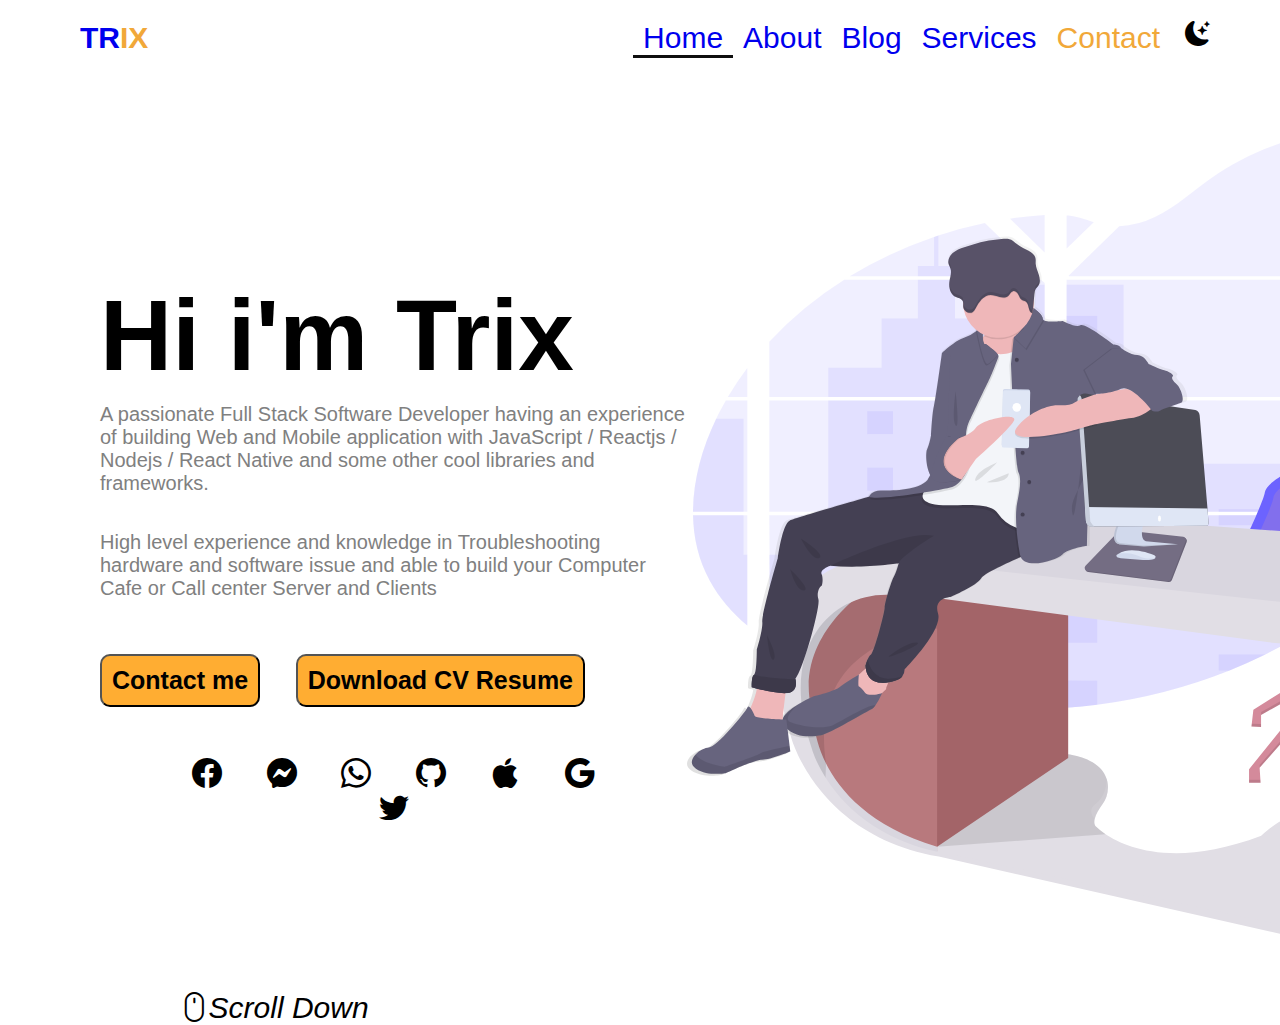
==== index.html @ 7c1e3eaa "fix label h1 to left" ====
<!DOCTYPE html>
<html lang="en">
<head>
    <meta charset="UTF-8">
    <meta http-equiv="X-UA-Compatible" content="IE=edge">
    <meta name="viewport" content="width=device-width, initial-scale=1.0">
   <!-- CSS Style Link -->
    <link rel="stylesheet" href="assets/css/style.css">
    <!-- Dark Mode color Scheme -->
    <meta name="color-scheme" content="dark light">
    <!-- Bootstrap Icon -->
    <link rel="stylesheet" href="https://cdn.jsdelivr.net/npm/bootstrap-icons@1.10.3/font/bootstrap-icons.css">
    <title>Document</title>
</head>
<body>

    <header>
        <a href="#default" class="logo">TR<span>IX</span></a>
        <div class="header-right" id="header">
            <a class="btn active" href="#home">Home</a>
            <a class="btn" href="#about">About</a>
            <a class="btn" href="#blog">Blog</a>
            <a class="btn" href="#services">Services</a>
            <a class="btn" href="#contact">Contact</a>
            <i class="bi bi-moon-stars-fill" id="toggleDark"></i>
        </div>
    </header>


    <section class="home">
        <div class="grid-container">
            <div class="container">
                <div class="row">
                    <div class="column2">
                        <h1>Hi i'm Trix</h1>
                        <p>A passionate Full Stack Software Developer having an experience of building Web and Mobile application with JavaScript /
                        Reactjs / Nodejs /
                        React Native and some other cool libraries and frameworks.</p>
                        <br><br>
                        <p>High level experience and knowledge in Troubleshooting hardware and software issue and able to build your Computer Cafe or Call center Server and Clients</p>
                        <br><br><br>
                        <p><button style="margin-right: 30px;" class="contact">Contact me</button>
                        <button class="contact"><a href="/assets/partials/cvResume.html">Download CV Resume</a></button></p>
                        <div class="icons">
                            <i class="bi bi-facebook"></i>
                            <i class="bi bi-messenger"></i>
                            <i class="bi bi-whatsapp"></i>
                            <i class="bi bi-github"></i>
                            <i class="bi bi-apple"></i>
                            <i class="bi bi-google"></i>
                            <i class="bi bi-twitter"></i>
                            <i class="bi bi-mouse">Scroll Down</i>
                        </div>
                    </div>
                    
                    <div class="column2">
                        <img src="assets/images/manOnTable.svg" alt="manOnTable">
                    </div>
                </div>
            </div>
        </div>
    </section>


    <script src="assets/js/script.js"></script>
</body>
</html>
---- assets/css/style.css ----
* {
  padding: 0%;
  margin: 0%;
  box-sizing: border-box;
  font-family: "poppins", Arial, Helvetica, sans-serif;
}
body {

}
.contact > a {
  text-decoration: none;
  color: #000;
}
.contact{
  background: none;
  border-radius: 10px;
  padding: 10px;
  width: auto;
  background: #ffad32;
  font-weight: 600;
  font-size: 25px;  
}
.contact:hover{
background-color: #fff;
color: #7b1cd4;
border-color: #f1a839;
cursor: pointer;
}
/* Style the header with a grey background and some padding */
header {
  overflow: hidden;
  /* background-color: #f1f1f1; */
  padding: 20px 70px;
}

/* Style the header links */
header a {
  float: left;
  /* color: #fff; */
  text-align: center;
  padding: 10px;
  text-decoration: none;
  font-size: 30px;
  line-height: 15px;
}
/* Last item in Header  */
header a:nth-child(5) {
  margin-right: 15px;
  color: #f1a839;
  border-radius: 15px;
}
header a:nth-child(5):hover {
  color: #551A8B;
  font-size: 25px;
 
}
header i:last-child:hover{
  font-size: 25px;
 
}
/* Style the logo link (notice that we set the same value of line-height and font-size to prevent the header to increase when the font gets bigger */
header a.logo {
  font-weight: bold;
  font-size: 30px;
}

/* Change the background color on mouse-over */
header a:hover {
  background-color: none;
  color: #f1a839;
  font-size: 25px;
   font-weight: bold;
}

/* Style the active/current link*/
.active {
  padding-bottom: 10px;
  border-bottom: 3px solid #0f0f0f;
}

/* Float the link section to the right */
.header-right {
  float: right;
}
/* Color on Logo Name */
header span {
  color: #f1a839;
}

.grid-container {
  display: grid;
  grid-template-columns: auto auto auto auto;
  column-gap: 10px;
}

.container {
  margin-top: 50px;
  margin-bottom: 50px;
  margin-left: 100px;
  margin-right: 100px;
}

.row {
  display: flex;
}

.column2 {
  width: 50%;
}

i {
  font-size: 25px;
  cursor: pointer;
  /* transform: translate(-50%, -50%); */
}

.column2{
  float: right;
}
.column2 > h1{
  margin-top: 150px;
  margin-bottom: 10px;
  font-size: 100px;
  text-align: left;
}
.column2 > p{
  font-size: 20px;
  color: gray;
  text-align: justify;
  text-align: left;
}
 .column2 > div > img{
    position: static;
    z-index: 1;

}
.icons{
  text-align: center;
  padding: 50px;
}
.icons > i{
  font-size: 30px;
  margin-right: 20px;
  margin-left: 20px;
}
.icons > i:hover{
  font-size: 25px;
}
.icons i:last-child{
  position: absolute;
  margin-top: 200px;
  margin-left: -250px;
}

.darkMode{
background: #000;
color: #fff;
transition: 2s;
}

.lightMode{
background: #fff;
color: #000;
transition: 2s;
}



/* Add media queries for responsiveness - when the screen is 500px wide or less, stack the links on top of each other */
@media screen and (max-width: 600px) {
  header a {
    float: none;
    display: block;
    text-align: left;
  }
  header a:nth-child(5){
    margin-left: 0px;
    margin-right: 0px;
    margin-bottom: 10px;
  }
  header i{
   font-size: 30px; 
   margin-left: 5px;
  }  
  .header-right {
    float: none;
  }

}
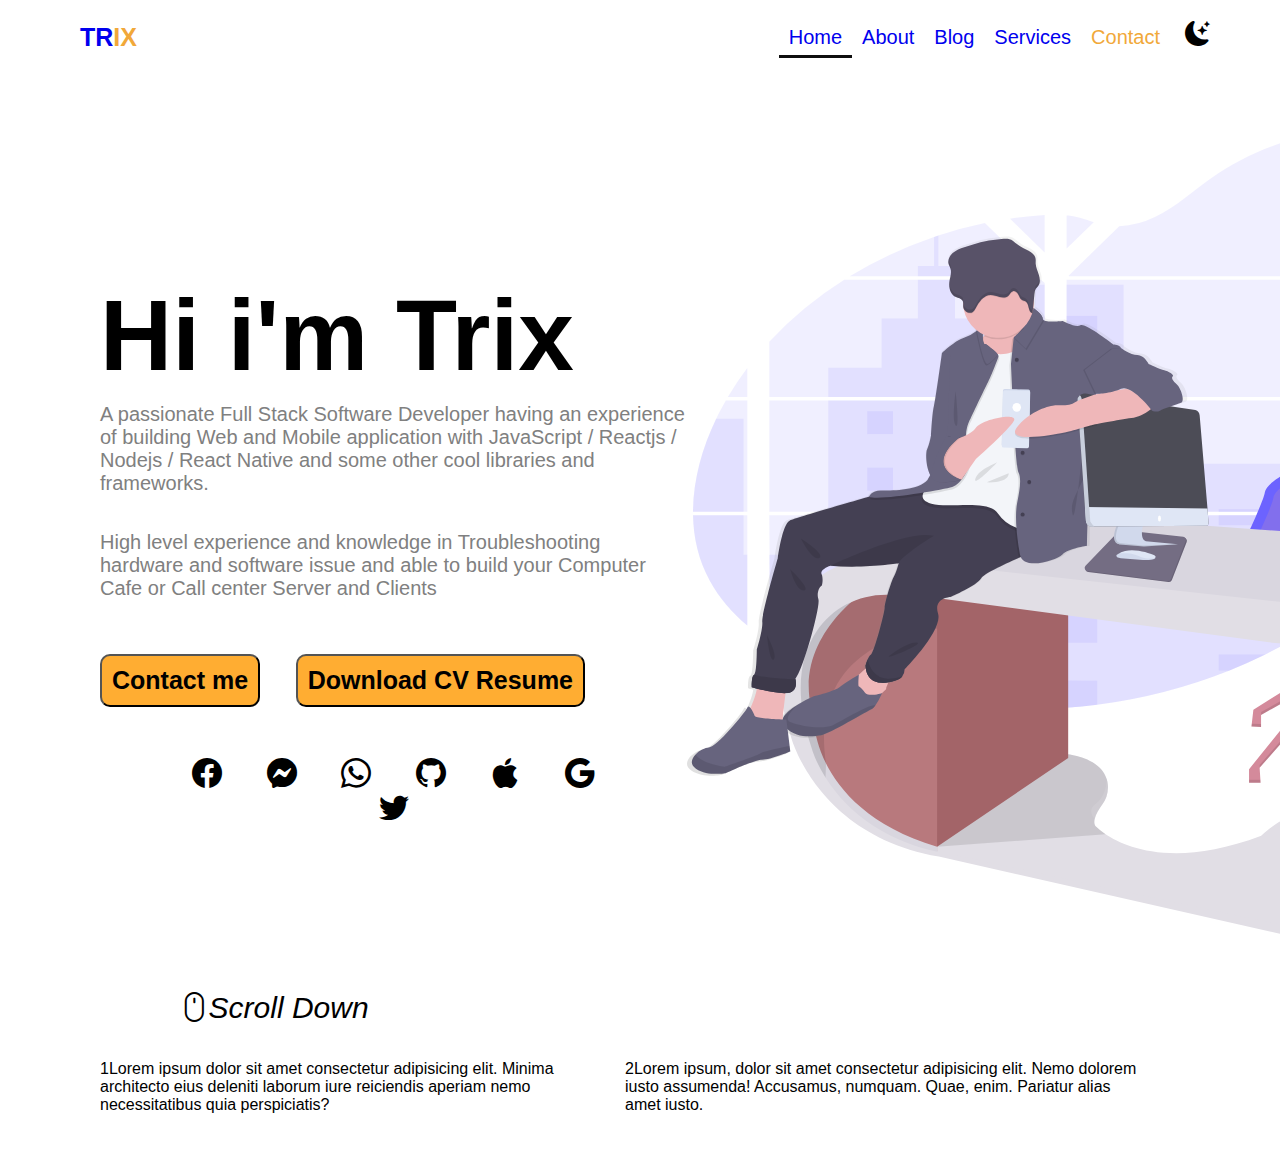
==== commit 00c55351: "fix some header hover" ====
--- a/index.html
+++ b/index.html
@@ -4,10 +4,10 @@
     <meta charset="UTF-8">
     <meta http-equiv="X-UA-Compatible" content="IE=edge">
     <meta name="viewport" content="width=device-width, initial-scale=1.0">
-   <!-- CSS Style Link -->
+    <!-- CSS Style Link -->
     <link rel="stylesheet" href="assets/css/style.css">
     <!-- Dark Mode color Scheme -->
-    <meta name="color-scheme" content="dark light">
+    <!-- <meta name="color-scheme" content="dark light"> -->
     <!-- Bootstrap Icon -->
     <link rel="stylesheet" href="https://cdn.jsdelivr.net/npm/bootstrap-icons@1.10.3/font/bootstrap-icons.css">
     <title>Document</title>
@@ -62,6 +62,22 @@
     </section>
 
 
+    <section id="about">
+        <div class="grid-container">
+            <div class="container">
+                <div class="row">
+                    <div class="column2">
+                        1Lorem ipsum dolor sit amet consectetur adipisicing elit. Minima architecto eius deleniti laborum iure reiciendis aperiam nemo necessitatibus quia perspiciatis?
+                    </div>
+                    <div class="column2">
+                        2Lorem ipsum, dolor sit amet consectetur adipisicing elit. Nemo dolorem iusto assumenda! Accusamus, numquam. Quae, enim. Pariatur alias amet iusto.
+                    </div>
+                </div>
+            </div>
+        </div>
+    </section>
+
+
     <script src="assets/js/script.js"></script>
 </body>
 </html>--- a/assets/css/style.css
+++ b/assets/css/style.css
@@ -40,7 +40,7 @@
   text-align: center;
   padding: 10px;
   text-decoration: none;
-  font-size: 30px;
+  font-size: 20px;
   line-height: 15px;
 }
 /* Last item in Header  */
@@ -51,24 +51,23 @@
 }
 header a:nth-child(5):hover {
   color: #551A8B;
-  font-size: 25px;
- 
+  font-size: 25;
 }
 header i:last-child:hover{
-  font-size: 25px;
+  font-size: 30px;
  
 }
 /* Style the logo link (notice that we set the same value of line-height and font-size to prevent the header to increase when the font gets bigger */
 header a.logo {
   font-weight: bold;
-  font-size: 30px;
+  font-size: 25px;
 }
 
 /* Change the background color on mouse-over */
 header a:hover {
   background-color: none;
   color: #f1a839;
-  font-size: 25px;
+  font-size: 20px;
    font-weight: bold;
 }
 
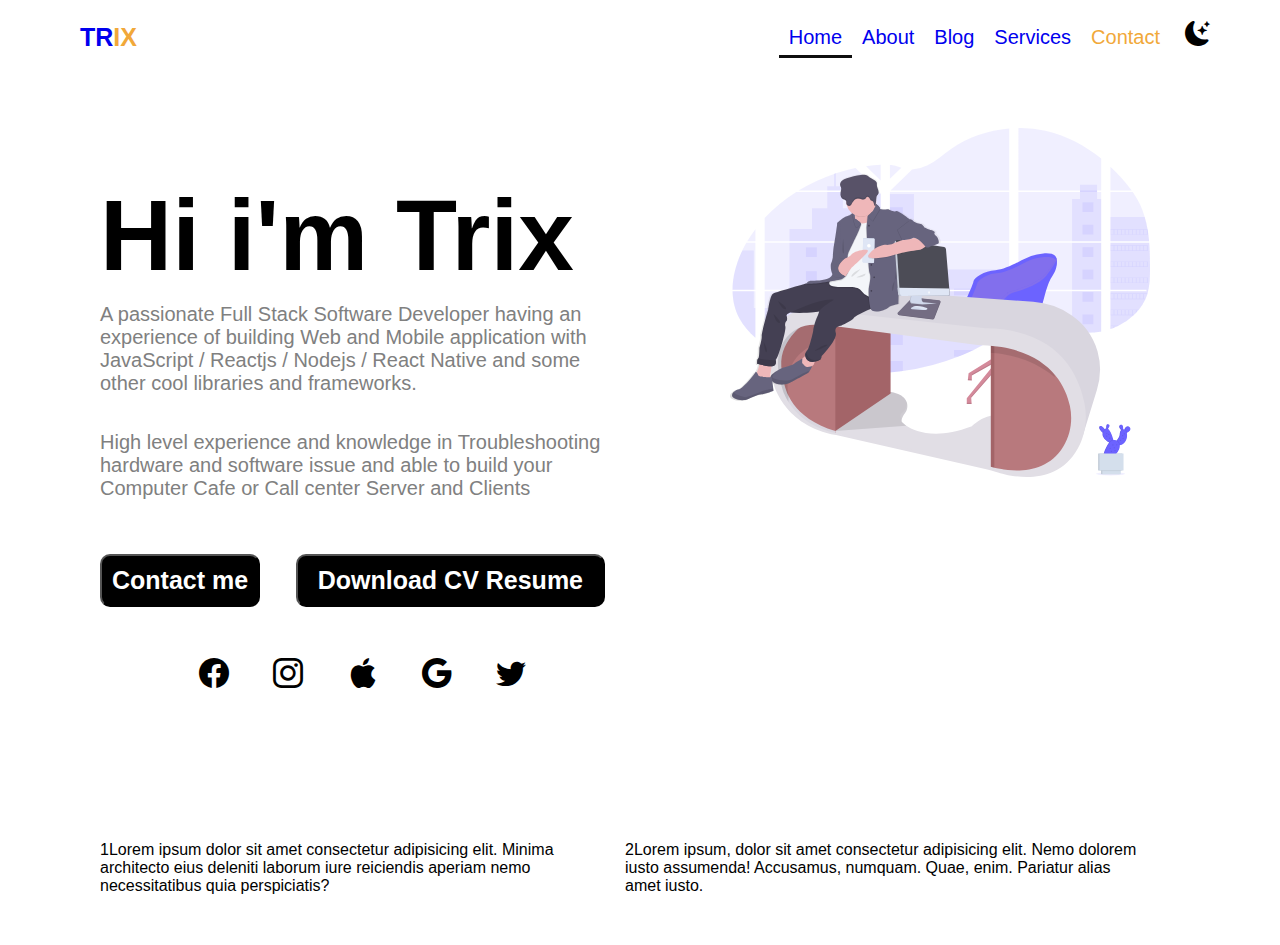
==== commit d567b622: "fix again the dark and light mode" ====
--- a/index.html
+++ b/index.html
@@ -40,16 +40,13 @@
                         <p>High level experience and knowledge in Troubleshooting hardware and software issue and able to build your Computer Cafe or Call center Server and Clients</p>
                         <br><br><br>
                         <p><button style="margin-right: 30px;" class="contact">Contact me</button>
-                        <button class="contact"><a href="/assets/partials/cvResume.html">Download CV Resume</a></button></p>
+                        <button class="contact" style="text-decoration: none;"><a href="/assets/partials/cvResume.html" class="contact">Download CV Resume</a></button></p>
                         <div class="icons">
                             <i class="bi bi-facebook"></i>
-                            <i class="bi bi-messenger"></i>
-                            <i class="bi bi-whatsapp"></i>
-                            <i class="bi bi-github"></i>
+                            <i class="bi bi-instagram"></i>
                             <i class="bi bi-apple"></i>
                             <i class="bi bi-google"></i>
                             <i class="bi bi-twitter"></i>
-                            <i class="bi bi-mouse">Scroll Down</i>
                         </div>
                     </div>
                     
--- a/assets/css/style.css
+++ b/assets/css/style.css
@@ -4,28 +4,7 @@
   box-sizing: border-box;
   font-family: "poppins", Arial, Helvetica, sans-serif;
 }
-body {
-
-}
-.contact > a {
-  text-decoration: none;
-  color: #000;
-}
-.contact{
-  background: none;
-  border-radius: 10px;
-  padding: 10px;
-  width: auto;
-  background: #ffad32;
-  font-weight: 600;
-  font-size: 25px;  
-}
-.contact:hover{
-background-color: #fff;
-color: #7b1cd4;
-border-color: #f1a839;
-cursor: pointer;
-}
+
 /* Style the header with a grey background and some padding */
 header {
   overflow: hidden;
@@ -117,7 +96,7 @@
   float: right;
 }
 .column2 > h1{
-  margin-top: 150px;
+  margin-top: 50px;
   margin-bottom: 10px;
   font-size: 100px;
   text-align: left;
@@ -128,10 +107,11 @@
   text-align: justify;
   text-align: left;
 }
- .column2 > div > img{
+ .column2 > img{
     position: static;
     z-index: 1;
-
+    width: 80%;
+    float: right;
 }
 .icons{
   text-align: center;
@@ -145,23 +125,58 @@
 .icons > i:hover{
   font-size: 25px;
 }
-.icons i:last-child{
-  position: absolute;
-  margin-top: 200px;
-  margin-left: -250px;
-}
+
+.contact > a {
+  text-decoration: none;
+  color: #fff;
+}
+.contact > a:hover{
+  color: #000;
+}
+.contact{
+  background: none;
+  border-radius: 10px;
+  padding: 10px;
+  width: auto;
+  background: #000;
+  color: #fff; 
+  font-weight: 600;
+  font-size: 25px; 
+}
+.contact:hover{
+background-color: #fff;
+color: #000;
+border-color: none;
+cursor: pointer;
+}
+
 
 .darkMode{
 background: #000;
 color: #fff;
 transition: 2s;
 }
-
-.lightMode{
-background: #fff;
-color: #000;
-transition: 2s;
-}
+.darkMode .contact > a {
+  text-decoration: none;
+  color: #000;
+}
+.darkMode .contact{
+  background: none;
+  border-radius: 10px;
+  padding: 10px;
+  width: auto;
+  background: #fff;
+  font-weight: 600;
+  font-size: 25px; 
+  color: #000; 
+}
+.darkMode .contact:hover{
+background-color: #fff;
+color: #7b1cd4;
+border-color: #f1a839;
+cursor: pointer;
+}
+
 
 
 
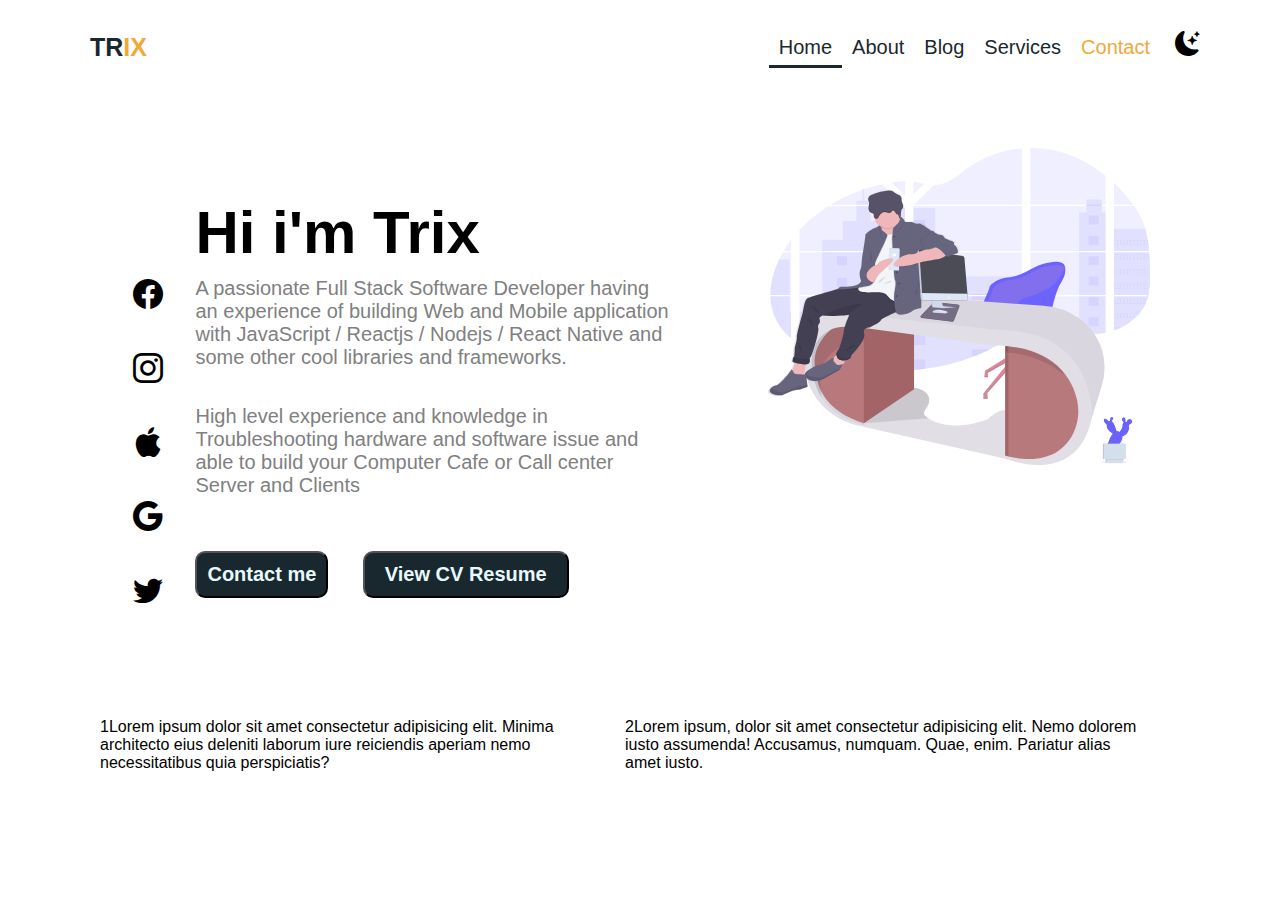
==== commit 94998be5: "adjust icon to side" ====
--- a/index.html
+++ b/index.html
@@ -31,6 +31,13 @@
         <div class="grid-container">
             <div class="container">
                 <div class="row">
+                    <div class="icons">
+                        <i class="bi bi-facebook"></i>
+                        <i class="bi bi-instagram"></i>
+                        <i class="bi bi-apple"></i>
+                        <i class="bi bi-google"></i>
+                        <i class="bi bi-twitter"></i>
+                    </div>
                     <div class="column2">
                         <h1>Hi i'm Trix</h1>
                         <p>A passionate Full Stack Software Developer having an experience of building Web and Mobile application with JavaScript /
@@ -39,15 +46,8 @@
                         <br><br>
                         <p>High level experience and knowledge in Troubleshooting hardware and software issue and able to build your Computer Cafe or Call center Server and Clients</p>
                         <br><br><br>
-                        <p><button style="margin-right: 30px;" class="contact">Contact me</button>
-                        <button class="contact" style="text-decoration: none;"><a href="/assets/partials/cvResume.html" class="contact">Download CV Resume</a></button></p>
-                        <div class="icons">
-                            <i class="bi bi-facebook"></i>
-                            <i class="bi bi-instagram"></i>
-                            <i class="bi bi-apple"></i>
-                            <i class="bi bi-google"></i>
-                            <i class="bi bi-twitter"></i>
-                        </div>
+                        <button style="margin-right: 30px;" class="contact">Contact me</button>
+                        <button class="contact" style="text-decoration: none;"><a href="/assets/partials/cvResume.html" class="contact">View CV Resume</a></button>
                     </div>
                     
                     <div class="column2">
--- a/assets/css/style.css
+++ b/assets/css/style.css
@@ -4,18 +4,23 @@
   box-sizing: border-box;
   font-family: "poppins", Arial, Helvetica, sans-serif;
 }
+:root{
+  --black: #19282F;
+  --white: #E8F9FD;
+  --gray: #B5D5C5;
+}
 
 /* Style the header with a grey background and some padding */
 header {
   overflow: hidden;
   /* background-color: #f1f1f1; */
-  padding: 20px 70px;
+  padding: 30px 80px;
 }
 
 /* Style the header links */
 header a {
   float: left;
-  /* color: #fff; */
+  color: var(--black);
   text-align: center;
   padding: 10px;
   text-decoration: none;
@@ -53,7 +58,7 @@
 /* Style the active/current link*/
 .active {
   padding-bottom: 10px;
-  border-bottom: 3px solid #0f0f0f;
+  border-bottom: 3px solid var(--black);
 }
 
 /* Float the link section to the right */
@@ -84,6 +89,7 @@
 
 .column2 {
   width: 50%;
+  z-index: -1;
 }
 
 i {
@@ -92,13 +98,11 @@
   /* transform: translate(-50%, -50%); */
 }
 
-.column2{
-  float: right;
-}
+
 .column2 > h1{
   margin-top: 50px;
   margin-bottom: 10px;
-  font-size: 100px;
+  font-size: 60px;
   text-align: left;
 }
 .column2 > p{
@@ -112,69 +116,113 @@
     z-index: 1;
     width: 80%;
     float: right;
+    overflow: hidden;
 }
 .icons{
+  padding-top: 50px;
+  margin-top: 50px;
+  width:10%;
   text-align: center;
-  padding: 50px;
 }
 .icons > i{
+  padding-top: 30px;
+  padding-bottom: 10px;
   font-size: 30px;
-  margin-right: 20px;
-  margin-left: 20px;
+  display: block;
 }
 .icons > i:hover{
   font-size: 25px;
+  color: var(--gray);
 }
 
 .contact > a {
   text-decoration: none;
-  color: #fff;
+  color: var(--white);
 }
 .contact > a:hover{
-  color: #000;
+  color: var(--white);
 }
 .contact{
   background: none;
   border-radius: 10px;
   padding: 10px;
   width: auto;
-  background: #000;
-  color: #fff; 
+  background: var(--black);
+  color: var(--white); 
   font-weight: 600;
-  font-size: 25px; 
+  font-size: 20px; 
 }
 .contact:hover{
-background-color: #fff;
-color: #000;
+color: var(--white);
 border-color: none;
 cursor: pointer;
 }
 
 
 .darkMode{
-background: #000;
-color: #fff;
+background: var(--black);
+color: var(--white);
 transition: 2s;
 }
 .darkMode .contact > a {
   text-decoration: none;
-  color: #000;
+  color: var(--black);
 }
 .darkMode .contact{
   background: none;
   border-radius: 10px;
   padding: 10px;
   width: auto;
-  background: #fff;
+  background: var(--white);
   font-weight: 600;
-  font-size: 25px; 
-  color: #000; 
+  font-size: 20px;
+  color: var(--black); 
 }
 .darkMode .contact:hover{
-background-color: #fff;
-color: #7b1cd4;
-border-color: #f1a839;
+background-color: var(--white);
+color: var(--black);
+border-color: var(--black);
 cursor: pointer;
+}
+.darkMode header a{
+  color: var(--gray);
+}
+.darkMode .active {
+  padding-bottom: 10px;
+  border-bottom: 3px solid var(--white);
+}
+/* Last item in Header  */
+.darkMode header a:nth-child(5) {
+  margin-right: 15px;
+  color: #f1a839;
+  border-radius: 15px;
+}
+.darkMode header a:nth-child(5):hover {
+  color: var(--gray);
+  font-size: 25;
+}
+.darkMode header i:last-child:hover{
+  font-size: 30px;
+ 
+}
+/* Style the logo link (notice that we set the same value of line-height and font-size to prevent the header to increase when the font gets bigger */
+.darkMode header a.logo {
+  font-weight: bold;
+  font-size: 25px;
+}
+
+/* Change the background color on mouse-over */
+.darkMode header a:hover {
+  background-color: none;
+  color: #f1a839;
+  font-size: 20px;
+   font-weight: bold;
+}
+.darkMode .column2 > p{
+  font-size: 20px;
+  color: var(--gray);
+  text-align: justify;
+  text-align: left;
 }
 
 
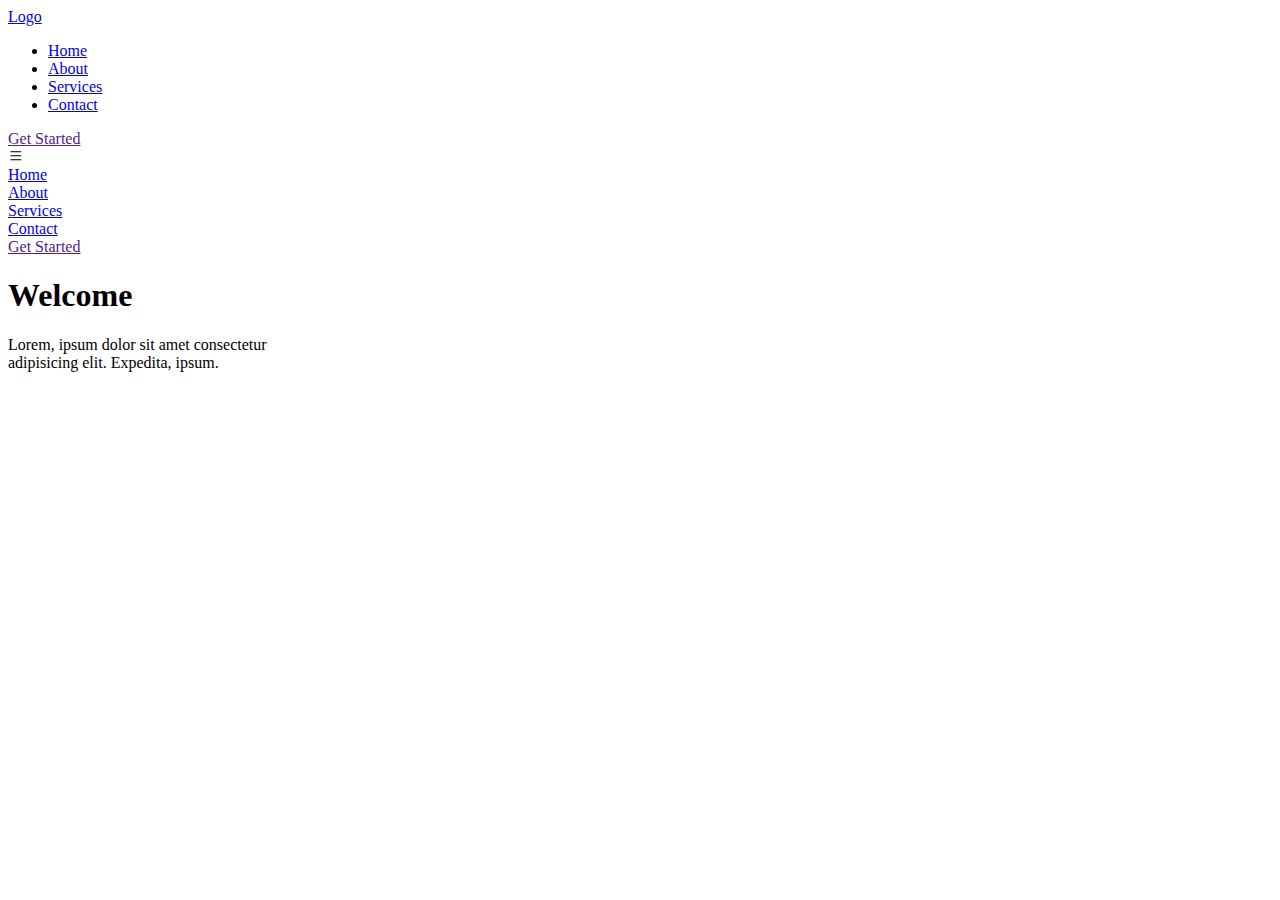
==== commit e9cfcd6a: "Header" ====
--- a/index.html
+++ b/index.html
@@ -1,80 +1,48 @@
 <!DOCTYPE html>
 <html lang="en">
+
 <head>
     <meta charset="UTF-8">
     <meta http-equiv="X-UA-Compatible" content="IE=edge">
     <meta name="viewport" content="width=device-width, initial-scale=1.0">
-    <!-- CSS Style Link -->
-    <link rel="stylesheet" href="assets/css/style.css">
-    <!-- Dark Mode color Scheme -->
-    <!-- <meta name="color-scheme" content="dark light"> -->
-    <!-- Bootstrap Icon -->
+    <title>Header</title>
     <link rel="stylesheet" href="https://cdn.jsdelivr.net/npm/bootstrap-icons@1.10.3/font/bootstrap-icons.css">
-    <title>Document</title>
+    <link rel="stylesheet" href="style.css">
 </head>
+
 <body>
+    <header>
+        <div class="navbar">
+            <div class="logo"><a href="#">Logo</a></div>
+            <ul class="links">
+                <li><a href="#home">Home</a></li>
+                <li><a href="#">About</a></li>
+                <li><a href="#">Services</a></li>
+                <li><a href="#">Contact</a></li>
+            </ul>
+            <a href="" class="action_btn">Get Started</a>
+            <div class="toggle_btn">
+                <i class="bi bi-list"></i>
+            </div>
+        </div>
 
-    <header>
-        <a href="#default" class="logo">TR<span>IX</span></a>
-        <div class="header-right" id="header">
-            <a class="btn active" href="#home">Home</a>
-            <a class="btn" href="#about">About</a>
-            <a class="btn" href="#blog">Blog</a>
-            <a class="btn" href="#services">Services</a>
-            <a class="btn" href="#contact">Contact</a>
-            <i class="bi bi-moon-stars-fill" id="toggleDark"></i>
+        <div class="dropdown_menu">
+            <li><a href="#">Home</a></li>
+            <li><a href="#">About</a></li>
+            <li><a href="#">Services</a></li>
+            <li><a href="#">Contact</a></li>
+            <li><a href="" class="action_btn">Get Started</a></li>
         </div>
     </header>
 
+    <main>
+        <section id="home">
+            <h1>Welcome</h1>
+            <p>Lorem, ipsum dolor sit amet consectetur<br> adipisicing elit. Expedita, ipsum.</p>
+        </section>
+    </main>
 
-    <section class="home">
-        <div class="grid-container">
-            <div class="container">
-                <div class="row">
-                    <div class="icons">
-                        <i class="bi bi-facebook"></i>
-                        <i class="bi bi-instagram"></i>
-                        <i class="bi bi-apple"></i>
-                        <i class="bi bi-google"></i>
-                        <i class="bi bi-twitter"></i>
-                    </div>
-                    <div class="column2">
-                        <h1>Hi i'm Trix</h1>
-                        <p>A passionate Full Stack Software Developer having an experience of building Web and Mobile application with JavaScript /
-                        Reactjs / Nodejs /
-                        React Native and some other cool libraries and frameworks.</p>
-                        <br><br>
-                        <p>High level experience and knowledge in Troubleshooting hardware and software issue and able to build your Computer Cafe or Call center Server and Clients</p>
-                        <br><br><br>
-                        <button style="margin-right: 30px;" class="contact">Contact me</button>
-                        <button class="contact" style="text-decoration: none;"><a href="/assets/partials/cvResume.html" class="contact">View CV Resume</a></button>
-                    </div>
-                    
-                    <div class="column2">
-                        <img src="assets/images/manOnTable.svg" alt="manOnTable">
-                    </div>
-                </div>
-            </div>
-        </div>
-    </section>
+    <script src="script.js"></script>
+</body>
 
-
-    <section id="about">
-        <div class="grid-container">
-            <div class="container">
-                <div class="row">
-                    <div class="column2">
-                        1Lorem ipsum dolor sit amet consectetur adipisicing elit. Minima architecto eius deleniti laborum iure reiciendis aperiam nemo necessitatibus quia perspiciatis?
-                    </div>
-                    <div class="column2">
-                        2Lorem ipsum, dolor sit amet consectetur adipisicing elit. Nemo dolorem iusto assumenda! Accusamus, numquam. Quae, enim. Pariatur alias amet iusto.
-                    </div>
-                </div>
-            </div>
-        </div>
-    </section>
-
-
-    <script src="assets/js/script.js"></script>
-</body>
 </html>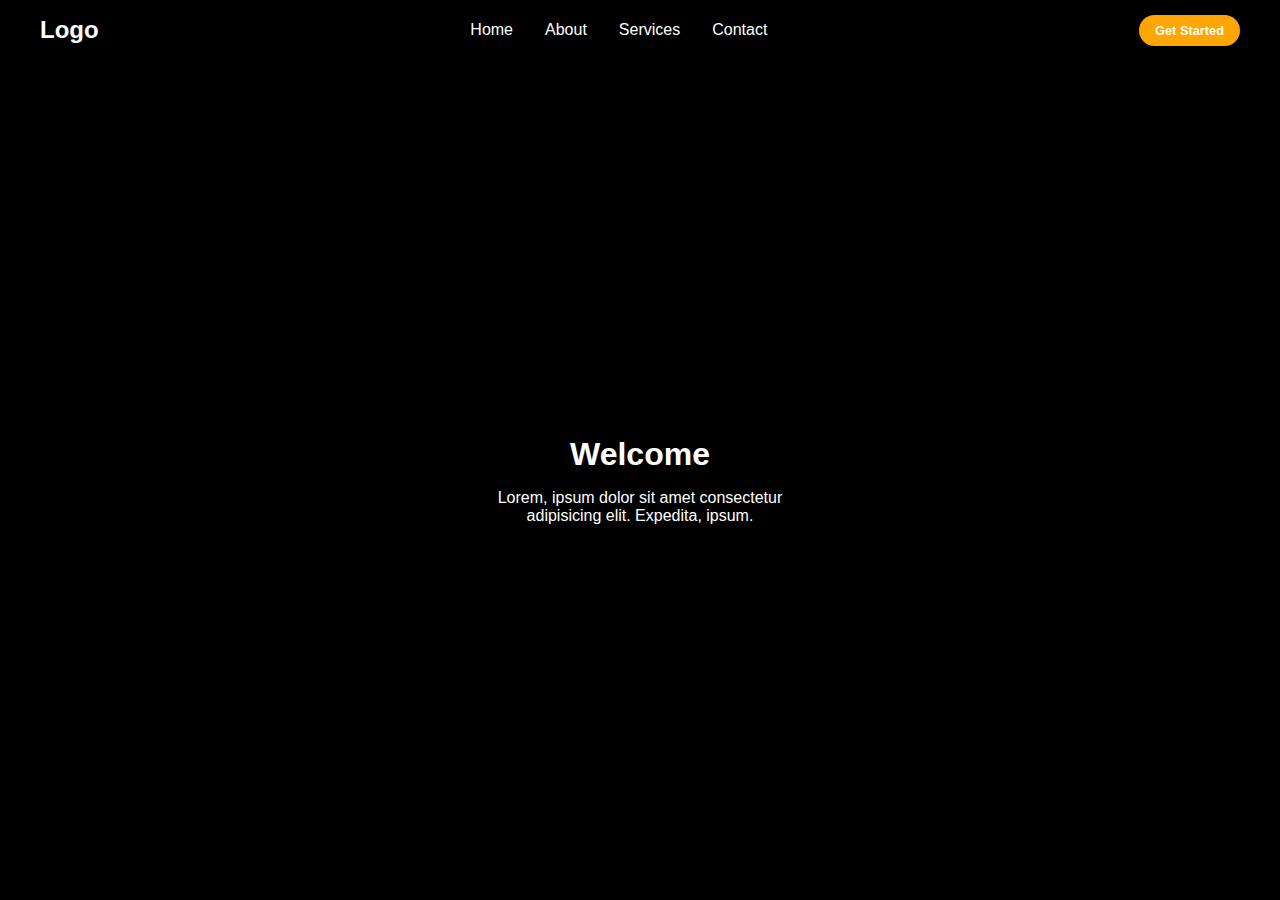
==== commit 2ff77e15: "fix href" ====
--- a/index.html
+++ b/index.html
@@ -7,7 +7,7 @@
     <meta name="viewport" content="width=device-width, initial-scale=1.0">
     <title>Header</title>
     <link rel="stylesheet" href="https://cdn.jsdelivr.net/npm/bootstrap-icons@1.10.3/font/bootstrap-icons.css">
-    <link rel="stylesheet" href="style.css">
+    <link rel="stylesheet" href="/assets/css/style.css">
 </head>
 
 <body>
@@ -42,7 +42,7 @@
         </section>
     </main>
 
-    <script src="script.js"></script>
+    <script src="/assets/js/script.js"></script>
 </body>
 
 </html>--- a/assets/css/style.css
+++ b/assets/css/style.css
@@ -0,0 +1,154 @@
+*{
+    margin: 0;
+    padding: 0;
+    box-sizing: border-box;
+    font-family: 'poppins', sans-serif, arial, 'Times New Roman', Times, serif;
+}
+body{
+    height: 100vh;
+    background-color: #000;
+    background-image: url('https://images.unsplash.com/photo-1485470733090-0aae1788d5af?ixlib=rb-4.0.3&ixid=MnwxMjA3fDB8MHxwaG90by1wYWdlfHx8fGVufDB8fHx8&auto=format&fit=crop&w=1517&q=80');
+    background-size: cover;
+    background-position: center;
+}
+
+li{
+    list-style: none;
+}
+
+a {
+    text-decoration: none;
+    color: #fff;
+    font-size: 1rem;
+}
+
+a:hover{
+    color: orange;
+}
+/* Header */
+header {
+    position: relative;
+    padding: 0 2rem;
+}
+
+.navbar{
+    width: 100%;
+    height: 60px;
+    max-width: 1200px;
+    margin: 0 auto;
+    display: flex;
+    align-items: center;
+    justify-content: space-between;
+}
+
+.navbar .logo a{
+    font-size: 1.5rem;
+    font-weight: bold;
+}
+
+.navbar .links{
+    display: flex;
+    gap: 2rem;
+}
+
+.navbar .toggle_btn{
+    color: #fff;
+    font-size: 1.5rem;
+    cursor: pointer;
+    display: none;
+}
+
+.action_btn{
+    background-color:orange;
+    color: #fff;
+    padding: 0.5rem 1rem;
+    border: none;
+    outline: none;
+    border-radius: 20px;
+    font-size: 0.8rem;
+    font-weight: bold;
+    cursor: pointer;
+    transition: scale 0.2 ease ;
+}
+
+.action_btn:hover{
+    scale: 1.05;
+    color: #fff;
+}
+
+.action-btn:active{
+    scale: 0.95;
+
+}
+
+/* Dropdown Menu */
+.dropdown_menu{
+    display: none;
+    position: absolute;
+    right: 2rem;
+    top: 60px;
+    height: 0;
+    width: 300px;
+    background: rgba(255, 255, 255, 0.1);
+    backdrop-filter: blur(15px);
+    border-radius: 10px;
+    overflow: hidden;
+    transition: height .2s cubic-bezier(0.175, 0.885, 0.32, 1.275);
+}
+
+.dropdown_menu.open{
+    height: 240px;
+}
+
+.dropdown_menu li{
+    padding: 0.7rem;
+    display: flex;
+    align-items: center;
+    justify-content: center;
+}
+
+.dropdown_menu .action_btn{
+    width: 100%;
+    display: flex;
+    justify-content: center;
+}
+
+/* Home Design*/
+section#home{
+    height: calc(100vh - 60px);
+    display: flex;
+    flex-direction: column;
+    align-items: center;
+    justify-content: center;
+    text-align: center;
+    color: #fff;
+}
+
+#home h1 {
+    font: 3rem;
+    margin-bottom: 1rem;
+}
+
+/* Responsive Design  */
+@media(max-width: 992px){
+    .navbar .links,
+    .navbar .action_btn {
+        display: none;
+    }
+
+    .navbar .toggle_btn{
+        display: block;
+    }
+
+    .dropdown_menu{
+        display: block;
+    }
+}
+
+@media(max-width: 576px){
+    .dropdown_menu {
+        left: 2rem;
+        width: unset;
+    }
+}
+
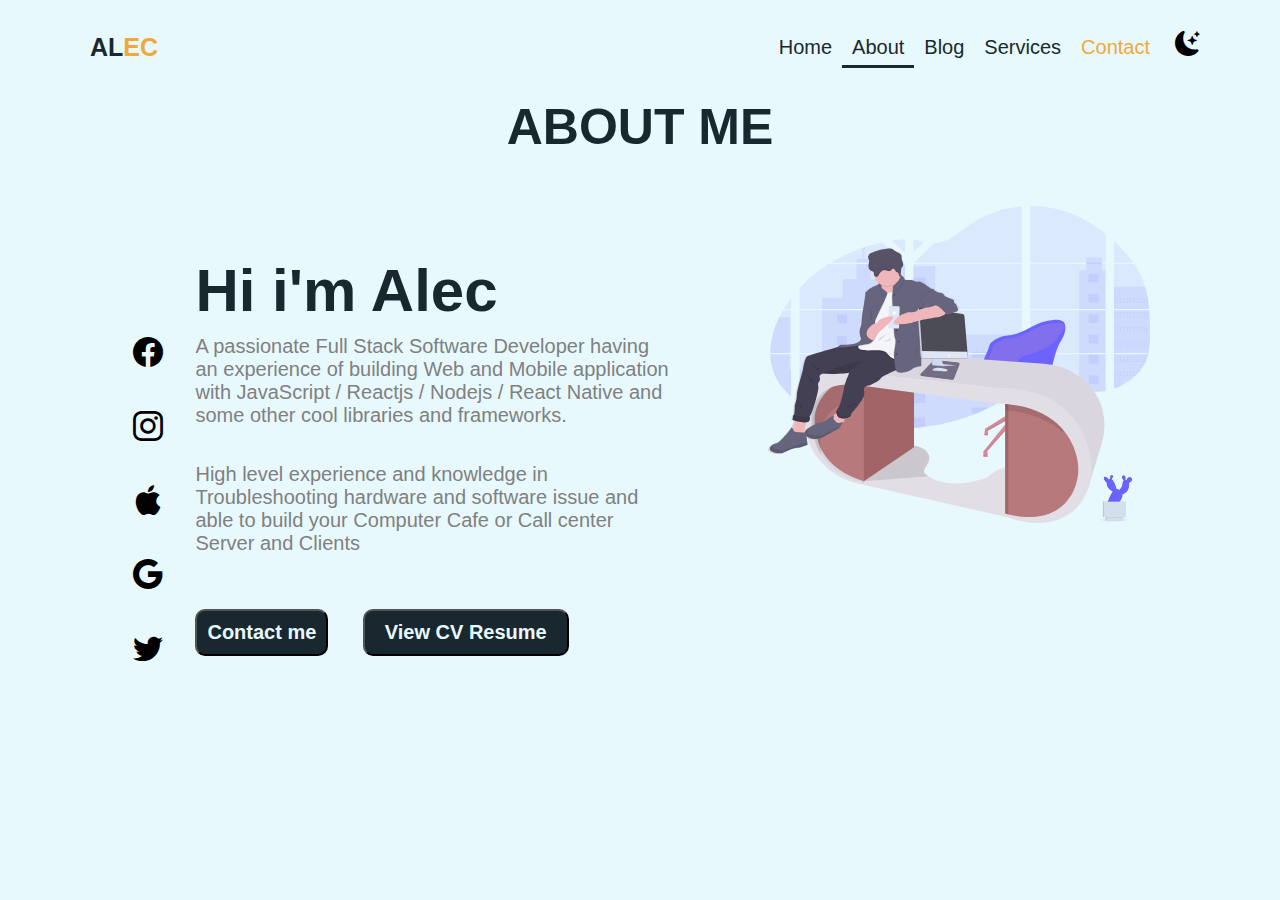
==== commit 64f4b5f7: "comission" ====
--- a/index.html
+++ b/index.html
@@ -1,48 +1,81 @@
 <!DOCTYPE html>
 <html lang="en">
-
 <head>
     <meta charset="UTF-8">
     <meta http-equiv="X-UA-Compatible" content="IE=edge">
     <meta name="viewport" content="width=device-width, initial-scale=1.0">
-    <title>Header</title>
+    <!-- CSS Style Link -->
+    <link rel="stylesheet" href="assets/css/style.css">
+    <!-- Dark Mode color Scheme -->
+    <!-- <meta name="color-scheme" content="dark light"> -->
+    <!-- Bootstrap Icon -->
     <link rel="stylesheet" href="https://cdn.jsdelivr.net/npm/bootstrap-icons@1.10.3/font/bootstrap-icons.css">
-    <link rel="stylesheet" href="/assets/css/style.css">
+    <title>Document</title>
 </head>
+<body>
 
-<body>
     <header>
-        <div class="navbar">
-            <div class="logo"><a href="#">Logo</a></div>
-            <ul class="links">
-                <li><a href="#home">Home</a></li>
-                <li><a href="#">About</a></li>
-                <li><a href="#">Services</a></li>
-                <li><a href="#">Contact</a></li>
-            </ul>
-            <a href="" class="action_btn">Get Started</a>
-            <div class="toggle_btn">
-                <i class="bi bi-list"></i>
-            </div>
-        </div>
-
-        <div class="dropdown_menu">
-            <li><a href="#">Home</a></li>
-            <li><a href="#">About</a></li>
-            <li><a href="#">Services</a></li>
-            <li><a href="#">Contact</a></li>
-            <li><a href="" class="action_btn">Get Started</a></li>
+        <a href="#default" class="logo">AL<span>EC</span></a>
+        <div class="header-right" id="header">
+            <a class="btn" href="#home">Home</a>
+            <a class="btn active" href="#about">About</a>
+            <a class="btn" href="#blog">Blog</a>
+            <a class="btn" href="#services">Services</a>
+            <a class="btn" href="#contact">Contact</a>
+            <i class="bi bi-moon-stars-fill" id="toggleDark"></i>
         </div>
     </header>
 
-    <main>
-        <section id="home">
-            <h1>Welcome</h1>
-            <p>Lorem, ipsum dolor sit amet consectetur<br> adipisicing elit. Expedita, ipsum.</p>
-        </section>
-    </main>
+<h1 class="aboutme">ABOUT ME</h1>
+    <section class="home">
+        <div class="grid-container">
+            
+            <div class="container">
+                <div class="row">
+                    <div class="icons">
+                        <i class="bi bi-facebook"></i>
+                        <i class="bi bi-instagram"></i>
+                        <i class="bi bi-apple"></i>
+                        <i class="bi bi-google"></i>
+                        <i class="bi bi-twitter"></i>
+                    </div>
+                    <div class="column2">
+                        <h1>Hi i'm Alec</h1>
+                        <p>A passionate Full Stack Software Developer having an experience of building Web and Mobile application with JavaScript /
+                        Reactjs / Nodejs /
+                        React Native and some other cool libraries and frameworks.</p>
+                        <br><br>
+                        <p>High level experience and knowledge in Troubleshooting hardware and software issue and able to build your Computer Cafe or Call center Server and Clients</p>
+                        <br><br><br>
+                        <button style="margin-right: 30px;" class="contact">Contact me</button>
+                        <button class="contact" style="text-decoration: none;"><a href="/assets/partials/cvResume.html" class="contact">View CV Resume</a></button>
+                    </div>
+                    
+                    <div class="column2">
+                        <img src="assets/images/manOnTable.svg" alt="manOnTable">
+                    </div>
+                </div>
+            </div>
+        </div>
+    </section>
 
-    <script src="/assets/js/script.js"></script>
+
+    <!-- <section id="about">
+        <div class="grid-container">
+            <div class="container">
+                <div class="row">
+                    <div class="column2">
+                        1Lorem ipsum dolor sit amet consectetur adipisicing elit. Minima architecto eius deleniti laborum iure reiciendis aperiam nemo necessitatibus quia perspiciatis?
+                    </div>
+                    <div class="column2">
+                        2Lorem ipsum, dolor sit amet consectetur adipisicing elit. Nemo dolorem iusto assumenda! Accusamus, numquam. Quae, enim. Pariatur alias amet iusto.
+                    </div>
+                </div>
+            </div>
+        </div>
+    </section> -->
+
+
+    <script src="assets/js/script.js"></script>
 </body>
-
 </html>--- a/assets/css/style.css
+++ b/assets/css/style.css
@@ -1,154 +1,261 @@
-*{
-    margin: 0;
-    padding: 0;
-    box-sizing: border-box;
-    font-family: 'poppins', sans-serif, arial, 'Times New Roman', Times, serif;
+* {
+  padding: 0%;
+  margin: 0%;
+  box-sizing: border-box;
+  font-family: "poppins", Arial, Helvetica, sans-serif;
+}
+:root{
+  --black: #19282F;
+  --white: #E8F9FD;
+  --gray: #B5D5C5;
 }
 body{
-    height: 100vh;
-    background-color: #000;
-    background-image: url('https://images.unsplash.com/photo-1485470733090-0aae1788d5af?ixlib=rb-4.0.3&ixid=MnwxMjA3fDB8MHxwaG90by1wYWdlfHx8fGVufDB8fHx8&auto=format&fit=crop&w=1517&q=80');
-    background-size: cover;
-    background-position: center;
-}
-
-li{
-    list-style: none;
-}
-
-a {
-    text-decoration: none;
-    color: #fff;
-    font-size: 1rem;
-}
-
-a:hover{
-    color: orange;
-}
-/* Header */
+  background-color: var(--white);
+}
+h1{
+  color: var(--black);
+  text-align: center;
+}
+.aboutme{
+  font-size: 50px;
+}
+/* Style the header with a grey background and some padding */
 header {
-    position: relative;
-    padding: 0 2rem;
-}
-
-.navbar{
-    width: 100%;
-    height: 60px;
-    max-width: 1200px;
-    margin: 0 auto;
-    display: flex;
-    align-items: center;
-    justify-content: space-between;
-}
-
-.navbar .logo a{
-    font-size: 1.5rem;
-    font-weight: bold;
-}
-
-.navbar .links{
-    display: flex;
-    gap: 2rem;
-}
-
-.navbar .toggle_btn{
-    color: #fff;
-    font-size: 1.5rem;
-    cursor: pointer;
-    display: none;
-}
-
-.action_btn{
-    background-color:orange;
-    color: #fff;
-    padding: 0.5rem 1rem;
-    border: none;
-    outline: none;
-    border-radius: 20px;
-    font-size: 0.8rem;
-    font-weight: bold;
-    cursor: pointer;
-    transition: scale 0.2 ease ;
-}
-
-.action_btn:hover{
-    scale: 1.05;
-    color: #fff;
-}
-
-.action-btn:active{
-    scale: 0.95;
-
-}
-
-/* Dropdown Menu */
-.dropdown_menu{
-    display: none;
-    position: absolute;
-    right: 2rem;
-    top: 60px;
-    height: 0;
-    width: 300px;
-    background: rgba(255, 255, 255, 0.1);
-    backdrop-filter: blur(15px);
-    border-radius: 10px;
+  overflow: hidden;
+  /* background-color: #f1f1f1; */
+  padding: 30px 80px;
+}
+
+/* Style the header links */
+header a {
+  float: left;
+  color: var(--black);
+  text-align: center;
+  padding: 10px;
+  text-decoration: none;
+  font-size: 20px;
+  line-height: 15px;
+}
+/* Last item in Header  */
+header a:nth-child(5) {
+  margin-right: 15px;
+  color: #f1a839;
+  border-radius: 15px;
+}
+header a:nth-child(5):hover {
+  color: #551A8B;
+  font-size: 25;
+}
+header i:last-child:hover{
+  font-size: 30px;
+ 
+}
+/* Style the logo link (notice that we set the same value of line-height and font-size to prevent the header to increase when the font gets bigger */
+header a.logo {
+  font-weight: bold;
+  font-size: 25px;
+}
+
+/* Change the background color on mouse-over */
+header a:hover {
+  background-color: none;
+  color: #f1a839;
+  font-size: 20px;
+   font-weight: bold;
+}
+
+/* Style the active/current link*/
+.active {
+  padding-bottom: 10px;
+  border-bottom: 3px solid var(--black);
+}
+
+/* Float the link section to the right */
+.header-right {
+  float: right;
+}
+/* Color on Logo Name */
+header span {
+  color: #f1a839;
+}
+
+.grid-container {
+  display: grid;
+  grid-template-columns: auto auto auto auto;
+  column-gap: 10px;
+}
+
+.container {
+  margin-top: 50px;
+  margin-bottom: 50px;
+  margin-left: 100px;
+  margin-right: 100px;
+}
+
+.row {
+  display: flex;
+}
+
+.column2 {
+  width: 50%;
+}
+
+i {
+  font-size: 25px;
+  cursor: pointer;
+  /* transform: translate(-50%, -50%); */
+}
+
+
+.column2 > h1{
+  margin-top: 50px;
+  margin-bottom: 10px;
+  font-size: 60px;
+  text-align: left;
+  z-index: -1;
+}
+.column2 > p{
+  font-size: 20px;
+  color: gray;
+  text-align: justify;
+  text-align: left;
+  z-index: -1;
+}
+ .column2 > img{
+    position: static;
+    z-index: 1;
+    width: 80%;
+    float: right;
     overflow: hidden;
-    transition: height .2s cubic-bezier(0.175, 0.885, 0.32, 1.275);
-}
-
-.dropdown_menu.open{
-    height: 240px;
-}
-
-.dropdown_menu li{
-    padding: 0.7rem;
-    display: flex;
-    align-items: center;
-    justify-content: center;
-}
-
-.dropdown_menu .action_btn{
-    width: 100%;
-    display: flex;
-    justify-content: center;
-}
-
-/* Home Design*/
-section#home{
-    height: calc(100vh - 60px);
-    display: flex;
-    flex-direction: column;
-    align-items: center;
-    justify-content: center;
-    text-align: center;
-    color: #fff;
-}
-
-#home h1 {
-    font: 3rem;
-    margin-bottom: 1rem;
-}
-
-/* Responsive Design  */
-@media(max-width: 992px){
-    .navbar .links,
-    .navbar .action_btn {
-        display: none;
-    }
-
-    .navbar .toggle_btn{
-        display: block;
-    }
-
-    .dropdown_menu{
-        display: block;
-    }
-}
-
-@media(max-width: 576px){
-    .dropdown_menu {
-        left: 2rem;
-        width: unset;
-    }
-}
-
+}
+.icons{
+  padding-top: 50px;
+  margin-top: 50px;
+  width:10%;
+  text-align: center;
+}
+.icons > i{
+  padding-top: 30px;
+  padding-bottom: 10px;
+  font-size: 30px;
+  display: block;
+}
+.icons > i:hover{
+  font-size: 25px;
+  color: var(--gray);
+}
+
+.contact > a {
+  text-decoration: none;
+  color: var(--white);
+}
+.contact > a:hover{
+  color: var(--white);
+}
+.contact{
+  background: none;
+  border-radius: 10px;
+  padding: 10px;
+  width: auto;
+  background: var(--black);
+  color: var(--white); 
+  font-weight: 600;
+  font-size: 20px; 
+}
+.contact:hover{
+color: var(--white);
+border-color: none;
+cursor: pointer;
+}
+
+
+.darkMode{
+background: var(--black);
+color: var(--white);
+transition: 2s;
+}
+.darkMode .contact > a {
+  text-decoration: none;
+  color: var(--black);
+}
+.darkMode .contact{
+  background: none;
+  border-radius: 10px;
+  padding: 10px;
+  width: auto;
+  background: var(--white);
+  font-weight: 600;
+  font-size: 20px;
+  color: var(--black); 
+}
+.darkMode .contact:hover{
+background-color: var(--white);
+color: var(--black);
+border-color: var(--black);
+cursor: pointer;
+}
+.darkMode header a{
+  color: var(--gray);
+}
+.darkMode .active {
+  padding-bottom: 10px;
+  border-bottom: 3px solid var(--white);
+}
+/* Last item in Header  */
+.darkMode header a:nth-child(5) {
+  margin-right: 15px;
+  color: #f1a839;
+  border-radius: 15px;
+}
+.darkMode header a:nth-child(5):hover {
+  color: var(--gray);
+  font-size: 25;
+}
+.darkMode header i:last-child:hover{
+  font-size: 30px;
+ 
+}
+/* Style the logo link (notice that we set the same value of line-height and font-size to prevent the header to increase when the font gets bigger */
+.darkMode header a.logo {
+  font-weight: bold;
+  font-size: 25px;
+}
+
+/* Change the background color on mouse-over */
+.darkMode header a:hover {
+  background-color: none;
+  color: #f1a839;
+  font-size: 20px;
+   font-weight: bold;
+}
+.darkMode .column2 > p{
+  font-size: 20px;
+  color: var(--gray);
+  text-align: justify;
+  text-align: left;
+}
+
+
+
+
+/* Add media queries for responsiveness - when the screen is 500px wide or less, stack the links on top of each other */
+@media screen and (max-width: 600px) {
+  header a {
+    float: none;
+    display: block;
+    text-align: left;
+  }
+  header a:nth-child(5){
+    margin-left: 0px;
+    margin-right: 0px;
+    margin-bottom: 10px;
+  }
+  header i{
+   font-size: 30px; 
+   margin-left: 5px;
+  }  
+  .header-right {
+    float: none;
+  }
+
+}
